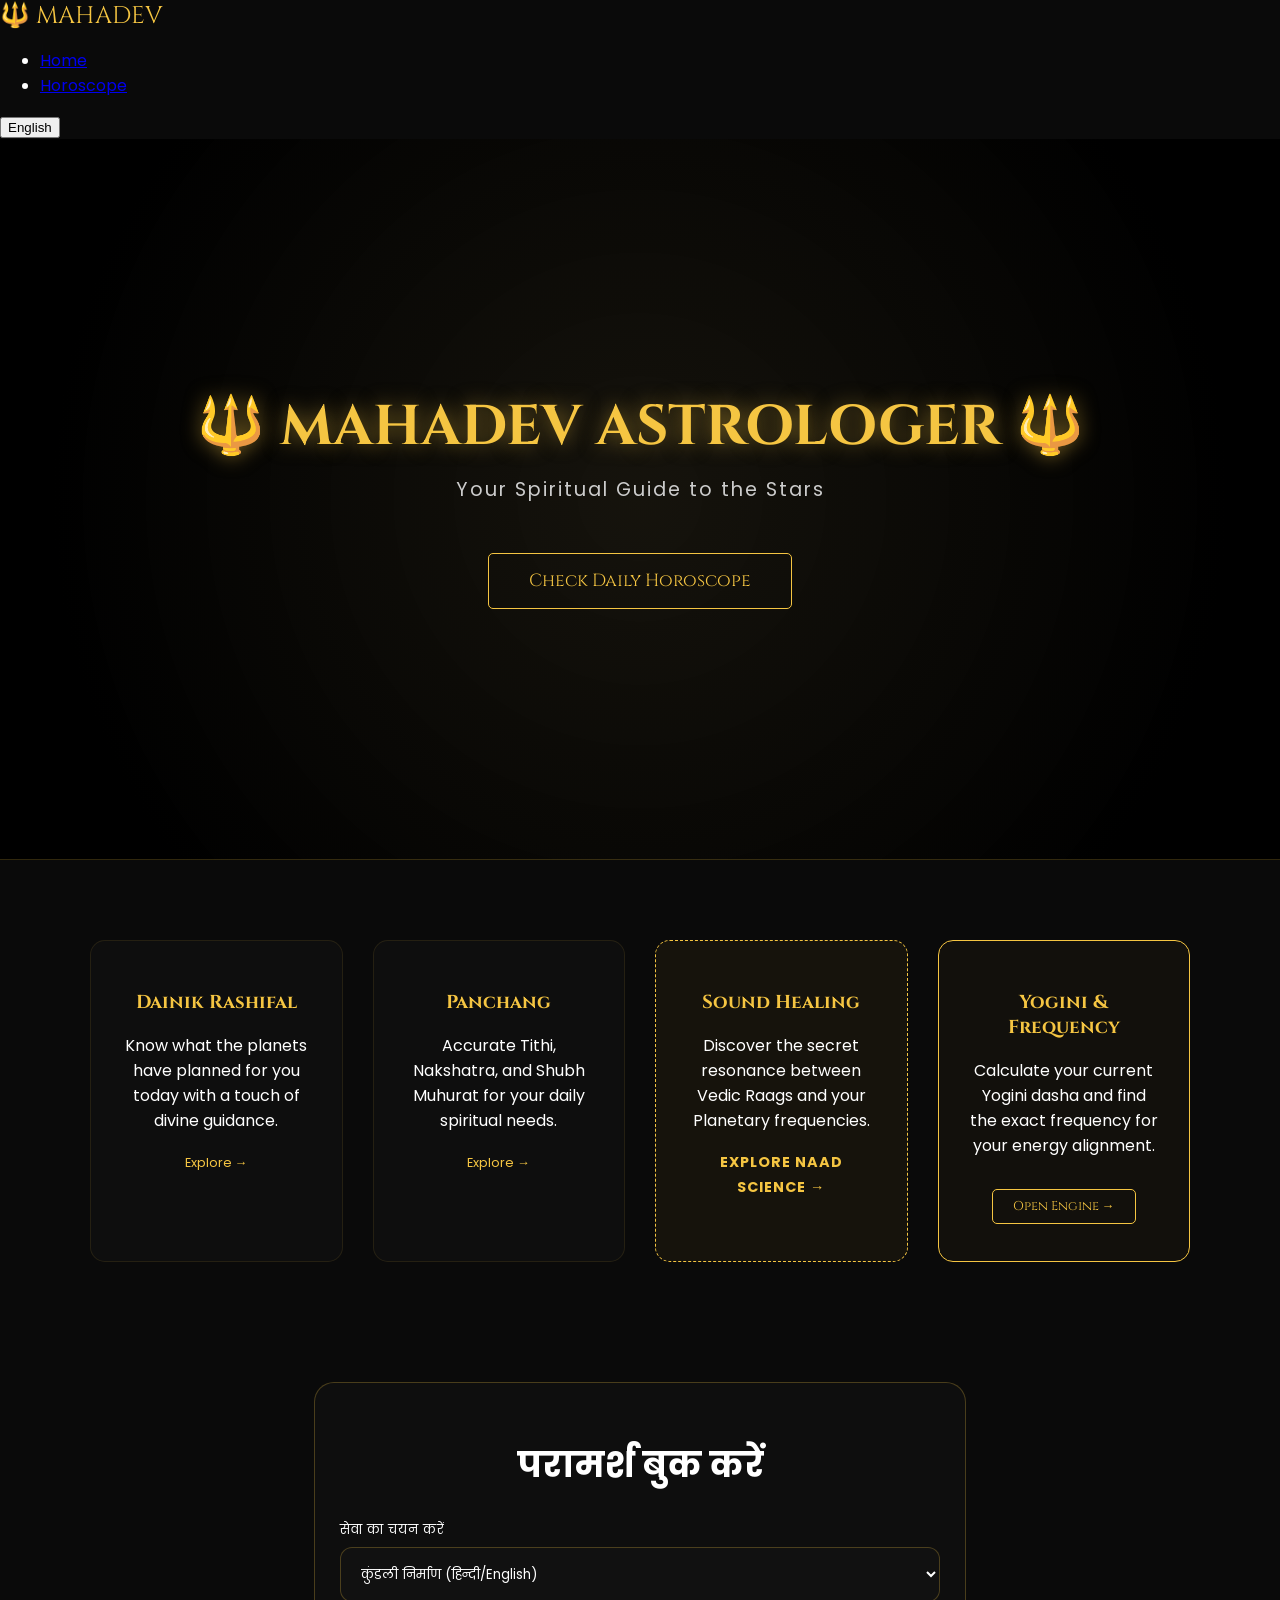
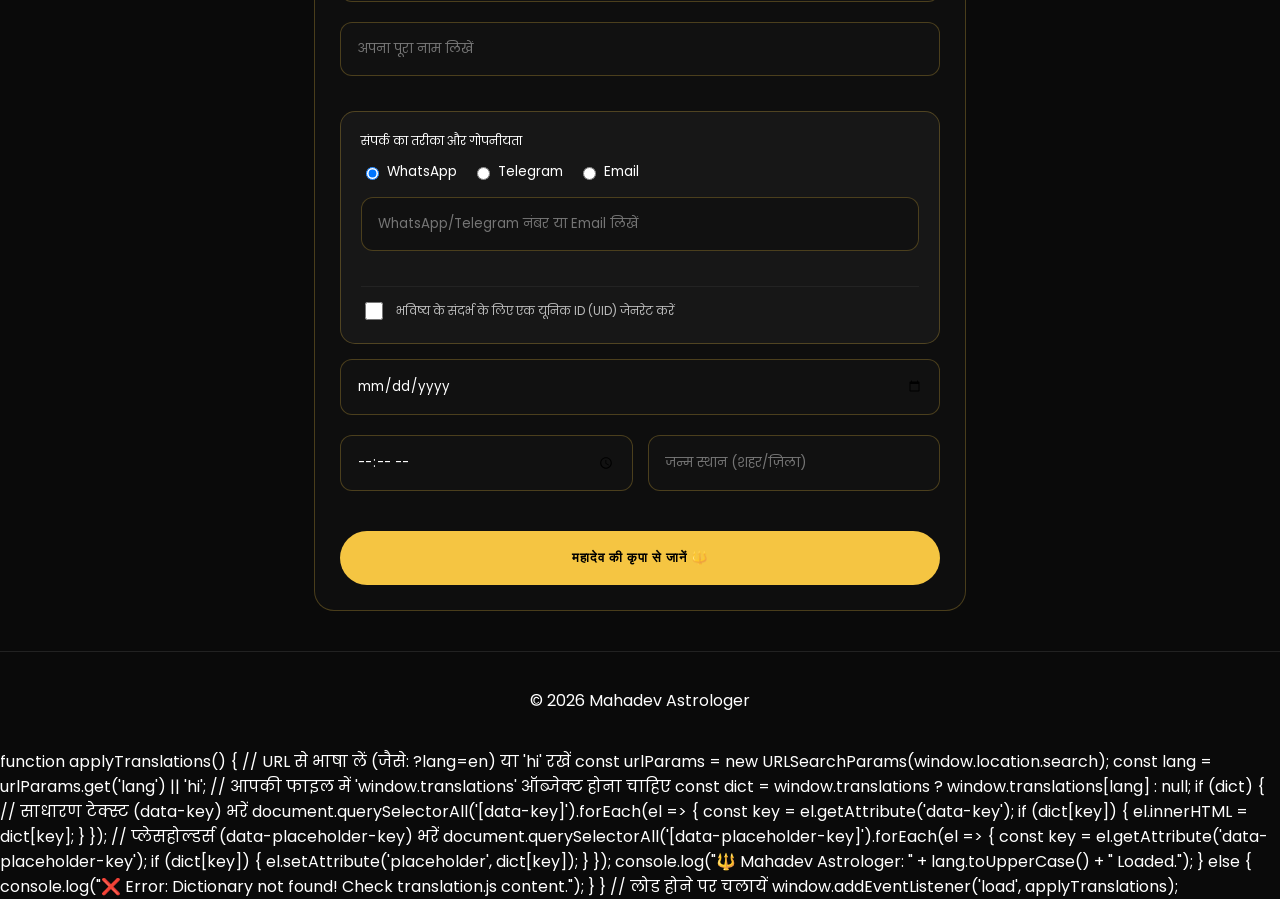
==== index.html @ 5a6c7ded "Update index.html" ====
<!DOCTYPE html>
<html lang="hi">
<head>
    <meta charset="UTF-8">
    <meta name="viewport" content="width=device-width, initial-scale=1.0">
    <title>Mahadev Astrologer | Home</title>
    
    <link href="https://fonts.googleapis.com/css2?family=Cinzel:wght@700&family=Poppins:wght@300;400;600&display=swap" rel="stylesheet">
    
    <link rel="stylesheet" href="assets/css/style.css">

    <style>
        :root { --gold: #f5c542; --dark-bg: #0a0a0a; }
        body { background: var(--dark-bg); color: #fff; font-family: 'Poppins', sans-serif; margin: 0; }

        /* 🔱 Royal Hero Section */
        .hero {
            height: 80vh;
            display: flex;
            flex-direction: column;
            justify-content: center;
            align-items: center;
            text-align: center;
            background: radial-gradient(circle, rgba(245, 197, 66, 0.05) 0%, rgba(0,0,0,1) 80%);
            border-bottom: 1px solid rgba(245, 197, 66, 0.2);
        }

        .hero h1 {
            font-family: 'Cinzel', serif;
            font-size: 3.5rem;
            color: var(--gold);
            margin: 0;
            text-shadow: 0 0 20px rgba(245, 197, 66, 0.5);
        }

        .hero p {
            font-size: 1.2rem;
            color: #ccc;
            letter-spacing: 2px;
            margin-top: 10px;
        }

        /* 🔱 Action Button */
        .cta-button {
            margin-top: 30px;
            padding: 15px 40px;
            border: 1px solid var(--gold);
            background: transparent;
            color: var(--gold);
            font-family: 'Cinzel', serif;
            font-size: 1.1rem;
            text-decoration: none;
            transition: 0.4s;
            border-radius: 5px;
            position: relative;
            overflow: hidden;
        }

        .cta-button:hover {
            background: var(--gold);
            color: #000;
            box-shadow: 0 0 20px var(--gold);
        }

        /* 🔱 Services Preview Section */
        .services-preview {
            padding: 80px 20px;
            display: grid;
            grid-template-columns: repeat(auto-fit, minmax(250px, 1fr));
            gap: 30px;
            max-width: 1100px;
            margin: 0 auto;
        }

        .service-card {
            background: rgba(255,255,255,0.02);
            border: 1px solid rgba(245, 197, 66, 0.1);
            padding: 30px;
            text-align: center;
            border-radius: 15px;
            transition: 0.3s;
        }

        .service-card:hover { border-color: var(--gold); transform: translateY(-10px); }
        .service-card h3 { font-family: 'Cinzel'; color: var(--gold); }
    </style>
</head>
<body>

    <div id="header-placeholder"></div>

    <section class="hero">
        <h1>🔱 MAHADEV ASTROLOGER 🔱</h1>
        <p>Your Spiritual Guide to the Stars</p>
        
        <a href="horoscope/horoscope.html" class="cta-button">Check Daily Horoscope</a>
    </section>

    <section class="services-preview">
        <div class="service-card">
            <h3>Dainik Rashifal</h3>
            <p>Know what the planets have planned for you today with a touch of divine guidance.</p>
            <a href="horoscope/horoscope.html" style="color: var(--gold); text-decoration: none; font-size: 0.8rem;">Explore →</a>
        </div>
        <div class="service-card">
            <h3>Panchang</h3>
            <p>Accurate Tithi, Nakshatra, and Shubh Muhurat for your daily spiritual needs.</p>
            <a href="panchang/panchang.html" style="color: var(--gold); text-decoration: none; font-size: 0.8rem;">Explore →</a>
        </div>

<div class="service-card" style="border: 1px dashed var(--gold); background: rgba(245, 197, 66, 0.05);">
    <h3>Sound Healing</h3>
    <p>Discover the secret resonance between Vedic Raags and your Planetary frequencies.</p>
    <a href="masterstroke-module/sound-healing.html" style="color: var(--gold); text-decoration: none; font-weight: bold; font-size: 0.9rem; text-transform: uppercase; letter-spacing: 1px;">
        Explore Naad Science →
    </a>
</div>
        
<div class="service-card" style="border: 1px solid var(--gold); background: rgba(245, 197, 66, 0.03);">
    <h3>Yogini & Frequency</h3>
    <p>Calculate your current Yogini dasha and find the exact frequency for your energy alignment.</p>
    <a href="kundali.html" class="cta-button" style="display: inline-block; padding: 8px 20px; font-size: 0.8rem; margin-top: 15px;">
        Open Engine →
    </a>
</div>
    </section>

<section id="book" class="form-container">
    <h2 class="gold-text" style="text-align: center; font-size: 2.2rem; margin-bottom: 30px;" data-key="form_title"></h2>
    
    <form id="consultation-form">
        <label for="service-select" class="gold-text" style="font-size: 0.8rem; letter-spacing: 1px; display: block; margin-bottom: 8px;" data-key="lbl_select_service"></label>
        <select id="service-select" class="input-field" onchange="applyFormLogic()" aria-label="Select Service">
            <option value="kundli_making" data-key="opt_kundli"></option>
            <option value="kundli_matching" data-key="opt_match"></option>
            <option value="palmistry" data-key="opt_palm"></option>
            <option value="numerology" data-key="opt_num"></option>
            <option value="combo_analysis" data-key="opt_combo"></option>
        </select>

        <input type="text" id="user-name" aria-label="Name" placeholder="" data-placeholder-key="ph_name" class="input-field" required>

        <div class="contact-box">
            <label id="method-label" class="gold-text" style="font-size: 0.75rem; display: block; margin-bottom: 12px;" data-key="lbl_privacy"></label>
            <div role="radiogroup" aria-labelledby="method-label" class="radio-group">
                <label><input type="radio" name="contact-method" value="WhatsApp" checked onclick="syncContactMethod('WA')"> WhatsApp</label>
                <label><input type="radio" name="contact-method" value="Telegram" onclick="syncContactMethod('TG')"> Telegram</label>
                <label><input type="radio" name="contact-method" value="Email" onclick="syncContactMethod('EM')"> Email</label>
            </div>

            <input type="text" id="contact-detail" aria-label="Contact" placeholder="" data-placeholder-key="ph_contact" class="input-field" required>
            <p id="email-warning" style="display:none; color: var(--gold); font-size: 0.7rem; margin-top: 5px;" data-key="email_note"></p>

            <div class="uid-check">
                <input type="checkbox" id="generate-uid">
                <label for="generate-uid" data-key="lbl_uid"></label>
            </div>
        </div>

        <div id="section-single">
            <input type="date" id="single-dob" aria-label="DOB" class="input-field">
            <div class="grid-2">
                <input type="time" id="single-time" aria-label="Time" class="input-field">
                <input type="text" id="single-place" aria-label="Place" placeholder="" data-placeholder-key="ph_city" class="input-field">
            </div>
        </div>

        <button type="submit" class="gold-btn" id="submit-btn" style="margin-top:20px;" data-key="btn_invoke"></button>
    </form>
</section>    

    <div id="footer-placeholder"></div>

    <script src="assets/js/translation.js"></script>
    <script src="assets/js/layout.js"></script>
<script>
<script src="assets/js/script.js"></script>

        function applyTranslations() {
            // URL से भाषा लें (जैसे: ?lang=en) या 'hi' रखें
            const urlParams = new URLSearchParams(window.location.search);
            const lang = urlParams.get('lang') || 'hi';
            
            // आपकी फाइल में 'window.translations' ऑब्जेक्ट होना चाहिए
            const dict = window.translations ? window.translations[lang] : null;

            if (dict) {
                // साधारण टेक्स्ट (data-key) भरें
                document.querySelectorAll('[data-key]').forEach(el => {
                    const key = el.getAttribute('data-key');
                    if (dict[key]) {
                        el.innerHTML = dict[key];
                    }
                });

                // प्लेसहोल्डर्स (data-placeholder-key) भरें
                document.querySelectorAll('[data-placeholder-key]').forEach(el => {
                    const key = el.getAttribute('data-placeholder-key');
                    if (dict[key]) {
                        el.setAttribute('placeholder', dict[key]);
                    }
                });
                console.log("🔱 Mahadev Astrologer: " + lang.toUpperCase() + " Loaded.");
            } else {
                console.log("❌ Error: Dictionary not found! Check translation.js content.");
            }
        }

        // लोड होने पर चलायें
        window.addEventListener('load', applyTranslations);
    </script>
    
</body>
</html>
---- assets/css/style.css ----
/* --- 🔱 Mahadev Pro Style Updates --- */
:root {
    --gold: #f5c542;
    --gold-glow: rgba(245, 197, 66, 0.4);
    --border: rgba(245, 197, 66, 0.25);
}

.form-container {
    max-width: 600px;
    margin: 40px auto;
    padding: 25px;
    background: rgba(255, 255, 255, 0.02);
    border-radius: 20px;
    border: 1px solid var(--border);
}

.input-field {
    width: 100%;
    padding: 16px;
    margin-bottom: 20px;
    background: #111 !important;
    border: 1.5px solid var(--border);
    border-radius: 12px;
    color: white !important;
    font-family: 'Poppins', sans-serif;
    box-sizing: border-box;
}

.input-field:focus {
    border-color: var(--gold);
    box-shadow: 0 0 10px var(--gold-glow);
    outline: none;
}

.contact-box {
    margin: 15px 0;
    padding: 20px;
    background: rgba(255, 255, 255, 0.04);
    border-radius: 15px;
    border: 1px solid var(--border);
}

.radio-group {
    display: flex;
    gap: 15px;
    margin-bottom: 15px;
    flex-wrap: wrap;
    font-size: 0.85rem;
}

.radio-group label { cursor: pointer; display: flex; align-items: center; gap: 5px; }

.uid-check {
    margin-top: 15px;
    display: flex;
    align-items: center;
    gap: 10px;
    border-top: 1px solid rgba(255, 255, 255, 0.05);
    padding-top: 12px;
}

.uid-check input { accent-color: var(--gold); width: 18px; height: 18px; }
.uid-check label { font-size: 0.75rem; color: #bbb; cursor: pointer; }

.grid-2 { display: grid; grid-template-columns: 1fr 1fr; gap: 15px; }

.gold-btn {
    width: 100%;
    padding: 18px;
    background: var(--gold) !important;
    color: black !important;
    border: none;
    border-radius: 50px;
    font-weight: bold;
    font-family: 'Cinzel', serif;
    cursor: pointer;
    text-transform: uppercase;
    letter-spacing: 1px;
    transition: 0.3s ease;
}

.gold-btn:hover { background: white !important; transform: translateY(-2px); }

/* Mobile Optimization */
@media (max-width: 600px) {
    .input-field, .gold-btn { min-height: 52px; font-size: 16px !important; }
}
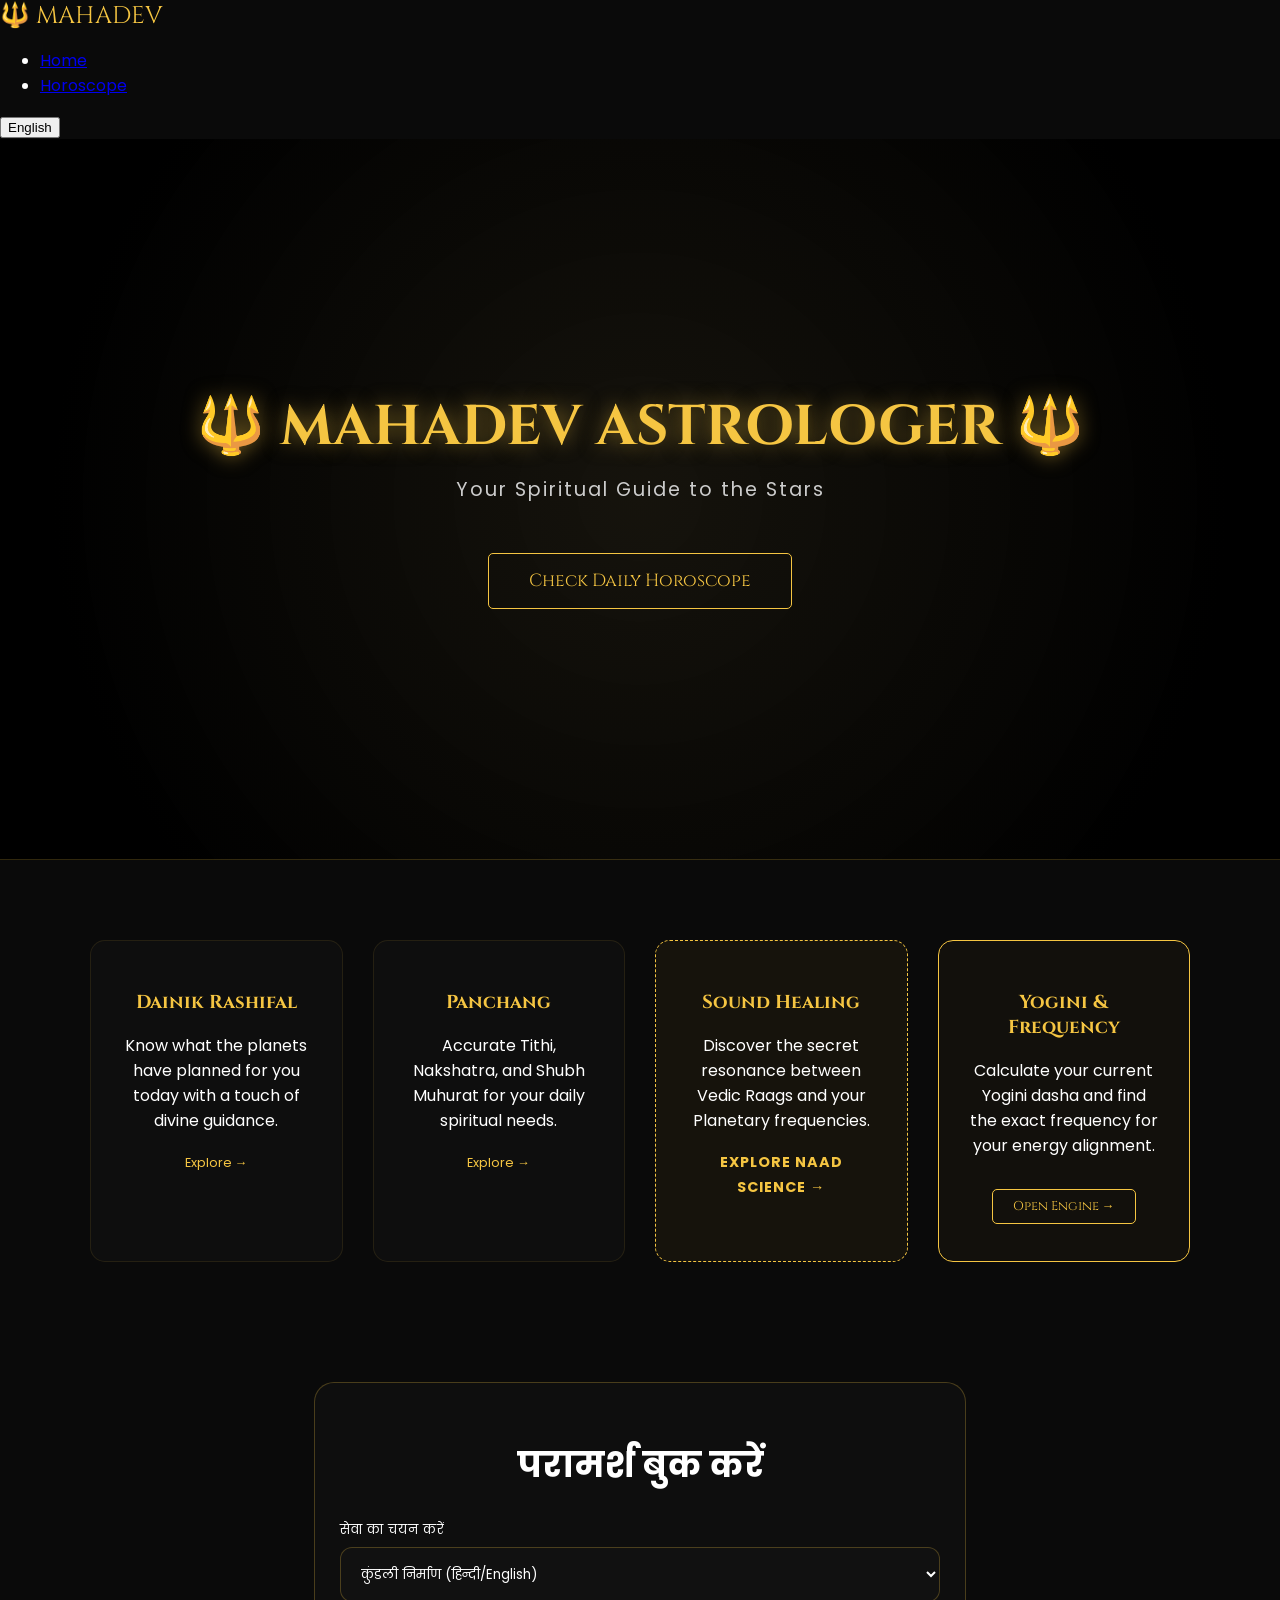
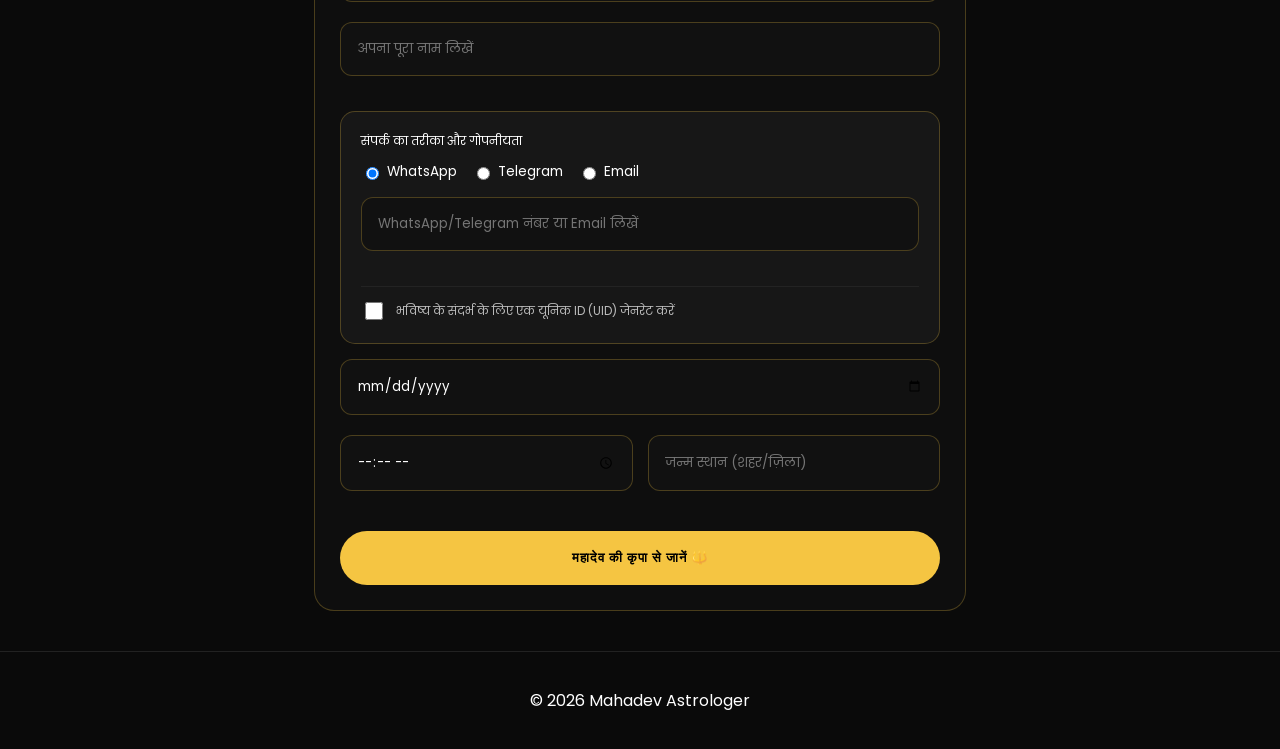
==== commit 283b9cb4: "Update index.html" ====
--- a/index.html
+++ b/index.html
@@ -173,9 +173,9 @@
 
     <script src="assets/js/translation.js"></script>
     <script src="assets/js/layout.js"></script>
+
+<script src="assets/js/script.js"></script>
 <script>
-<script src="assets/js/script.js"></script>
-
         function applyTranslations() {
             // URL से भाषा लें (जैसे: ?lang=en) या 'hi' रखें
             const urlParams = new URLSearchParams(window.location.search);
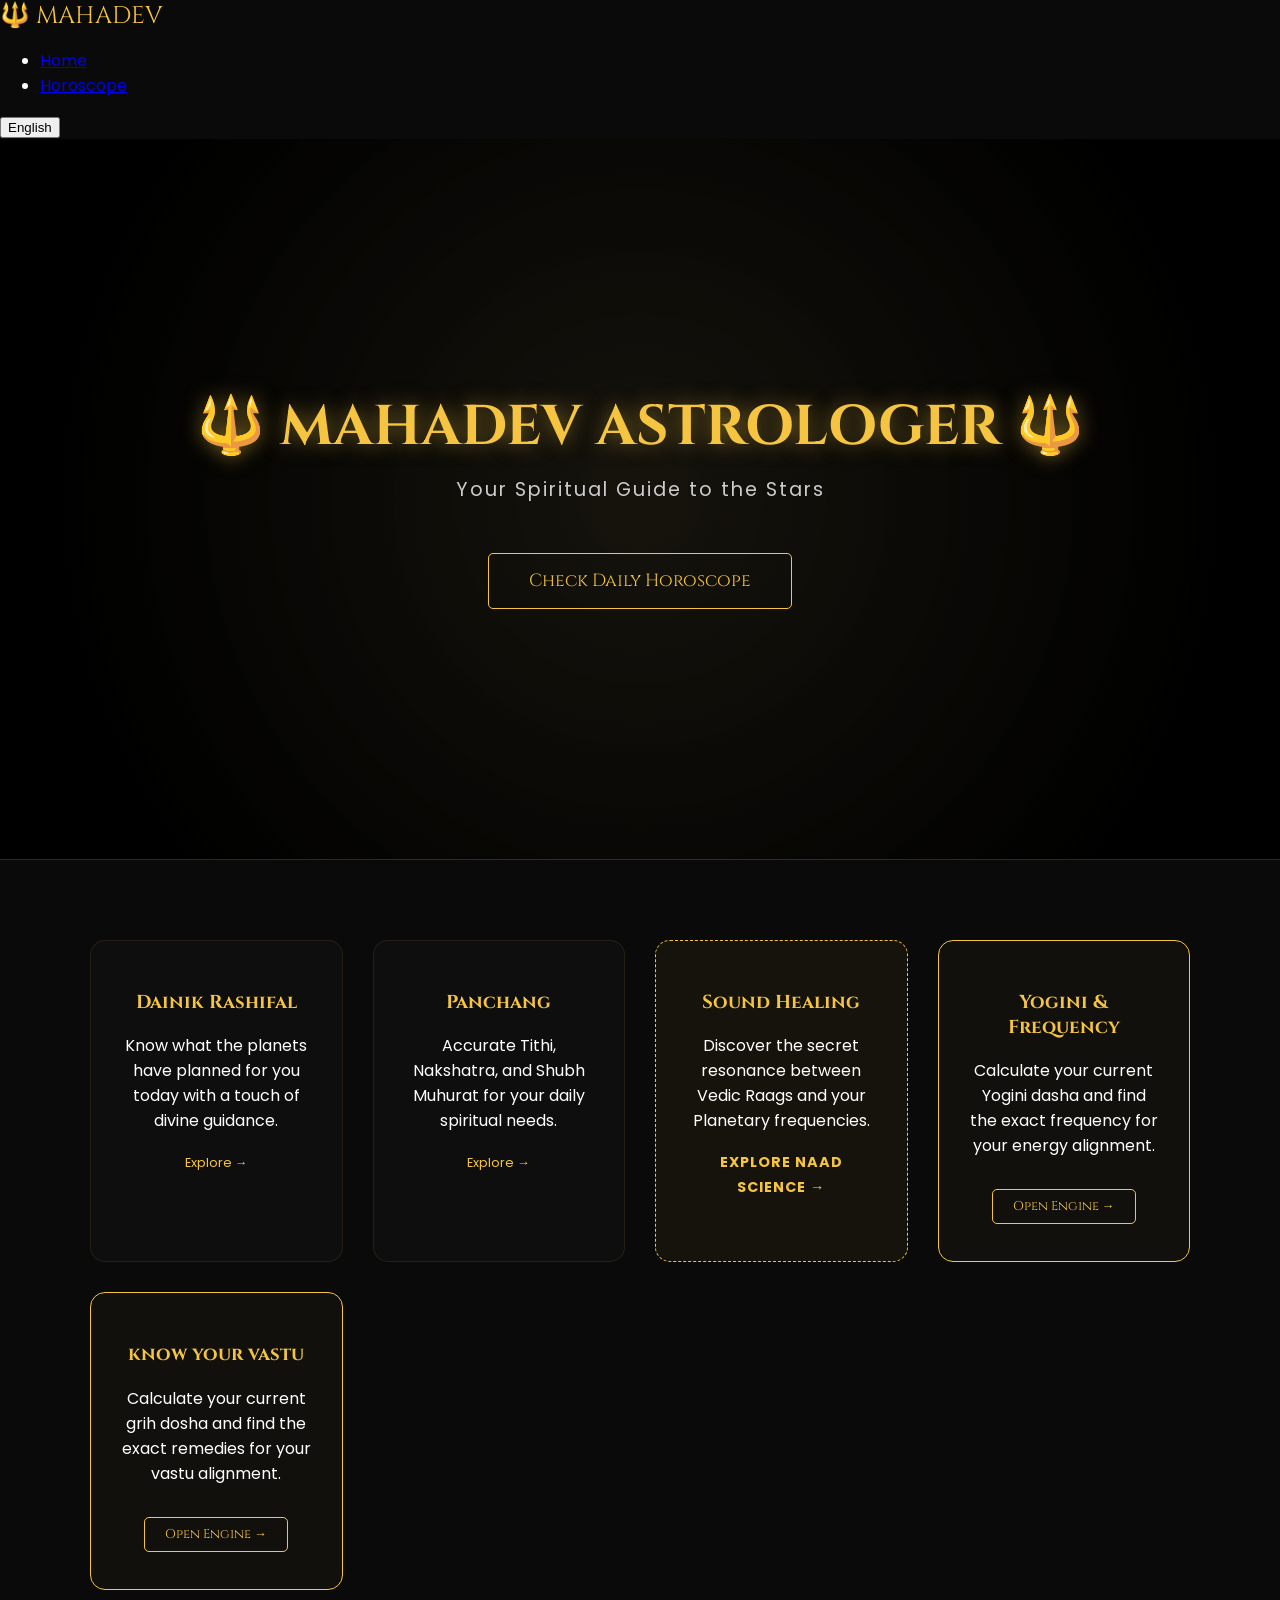
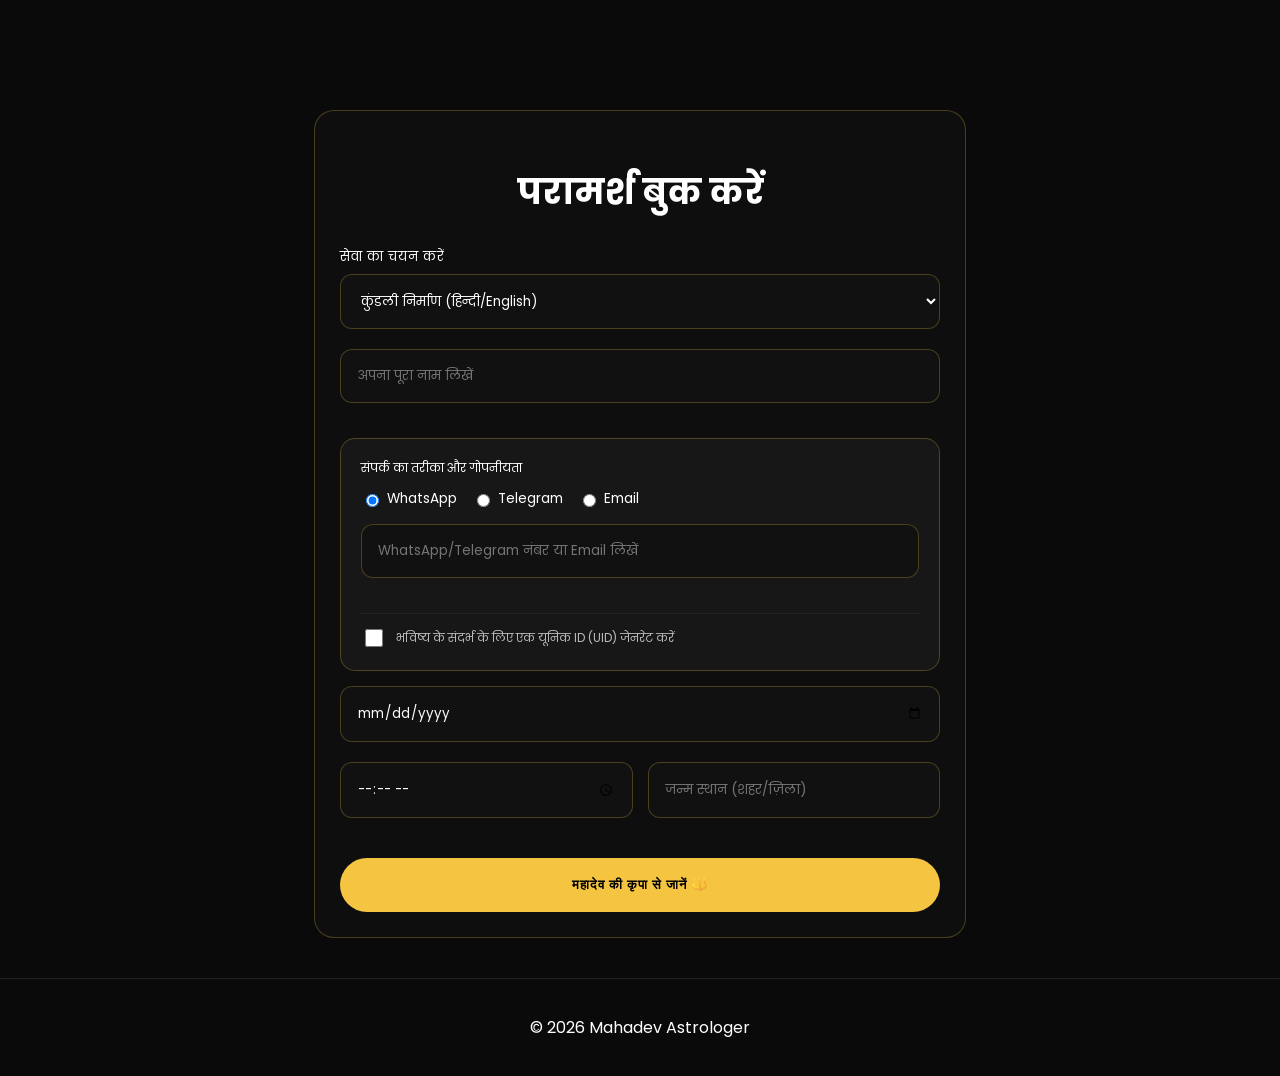
==== commit cc9b7edf: "Update index.html" ====
--- a/index.html
+++ b/index.html
@@ -123,6 +123,14 @@
         Open Engine →
     </a>
 </div>
+
+<div class="service-card" style="border: 1px solid var(--gold); background: rgba(245, 197, 66, 0.03);">
+    <h3>know your vastu</h3>
+    <p>Calculate your current grih dosha and find the exact remedies for your vastu alignment.</p>
+    <a href="grih-dosh.html" class="cta-button" style="display: inline-block; padding: 8px 20px; font-size: 0.8rem; margin-top: 15px;">
+        Open Engine →
+    </a>
+</div>
     </section>
 
 <section id="book" class="form-container">
@@ -159,14 +167,40 @@
 
         <div id="section-single">
             <input type="date" id="single-dob" aria-label="DOB" class="input-field">
-            <div class="grid-2">
+            
+            <div id="time-place-group" class="grid-2">
                 <input type="time" id="single-time" aria-label="Time" class="input-field">
                 <input type="text" id="single-place" aria-label="Place" placeholder="" data-placeholder-key="ph_city" class="input-field">
             </div>
         </div>
 
-        <button type="submit" class="gold-btn" id="submit-btn" style="margin-top:20px;" data-key="btn_invoke"></button>
-    </form>
+        <div id="section-matching" style="display:none;">
+            <div style="margin-bottom:15px; padding:15px; border:1px solid rgba(255,255,255,0.1); border-radius:15px; background: rgba(255,255,255,0.02);">
+                <h4 class="gold-text" style="margin:0 0 10px 0;" data-key="lbl_male_details"></h4>
+                <input type="text" id="m-name" aria-label="Male Name" placeholder="" data-placeholder-key="ph_name" class="input-field">
+                <input type="date" id="m-dob" class="input-field">
+                <div class="grid-2">
+                    <input type="time" id="m-time" class="input-field">
+                    <input type="text" id="m-place" placeholder="" data-placeholder-key="ph_city" class="input-field">
+                </div>
+            </div>
+            
+            <div style="padding:15px; border:1px solid rgba(255,255,255,0.1); border-radius:15px; background: rgba(255,255,255,0.02);">
+                <h4 class="gold-text" style="margin:0 0 10px 0;" data-key="lbl_female_details"></h4>
+                <input type="text" id="f-name" aria-label="Female Name" placeholder="" data-placeholder-key="ph_name" class="input-field">
+                <input type="date" id="f-dob" class="input-field">
+                <div class="grid-2">
+                    <input type="time" id="f-time" class="input-field">
+                    <input type="text" id="f-place" placeholder="" data-placeholder-key="ph_city" class="input-field">
+                </div>
+            </div>
+        </div>
+
+        <div id="palm-instruction" style="display:none; border: 1px dashed var(--gold); padding: 15px; border-radius: 15px; margin-top: 15px; background: rgba(245,197,66,0.05); text-align: center;">
+            <p class="gold-text" style="font-size: 0.8rem; margin: 0;" data-key="palm_note"></p>
+        </div>
+
+        <button type="submit" class="gold-btn" id="submit-btn" style="margin-top:20px;" data-key="btn_invoke"></button>    </form>
 </section>    
 
     <div id="footer-placeholder"></div>
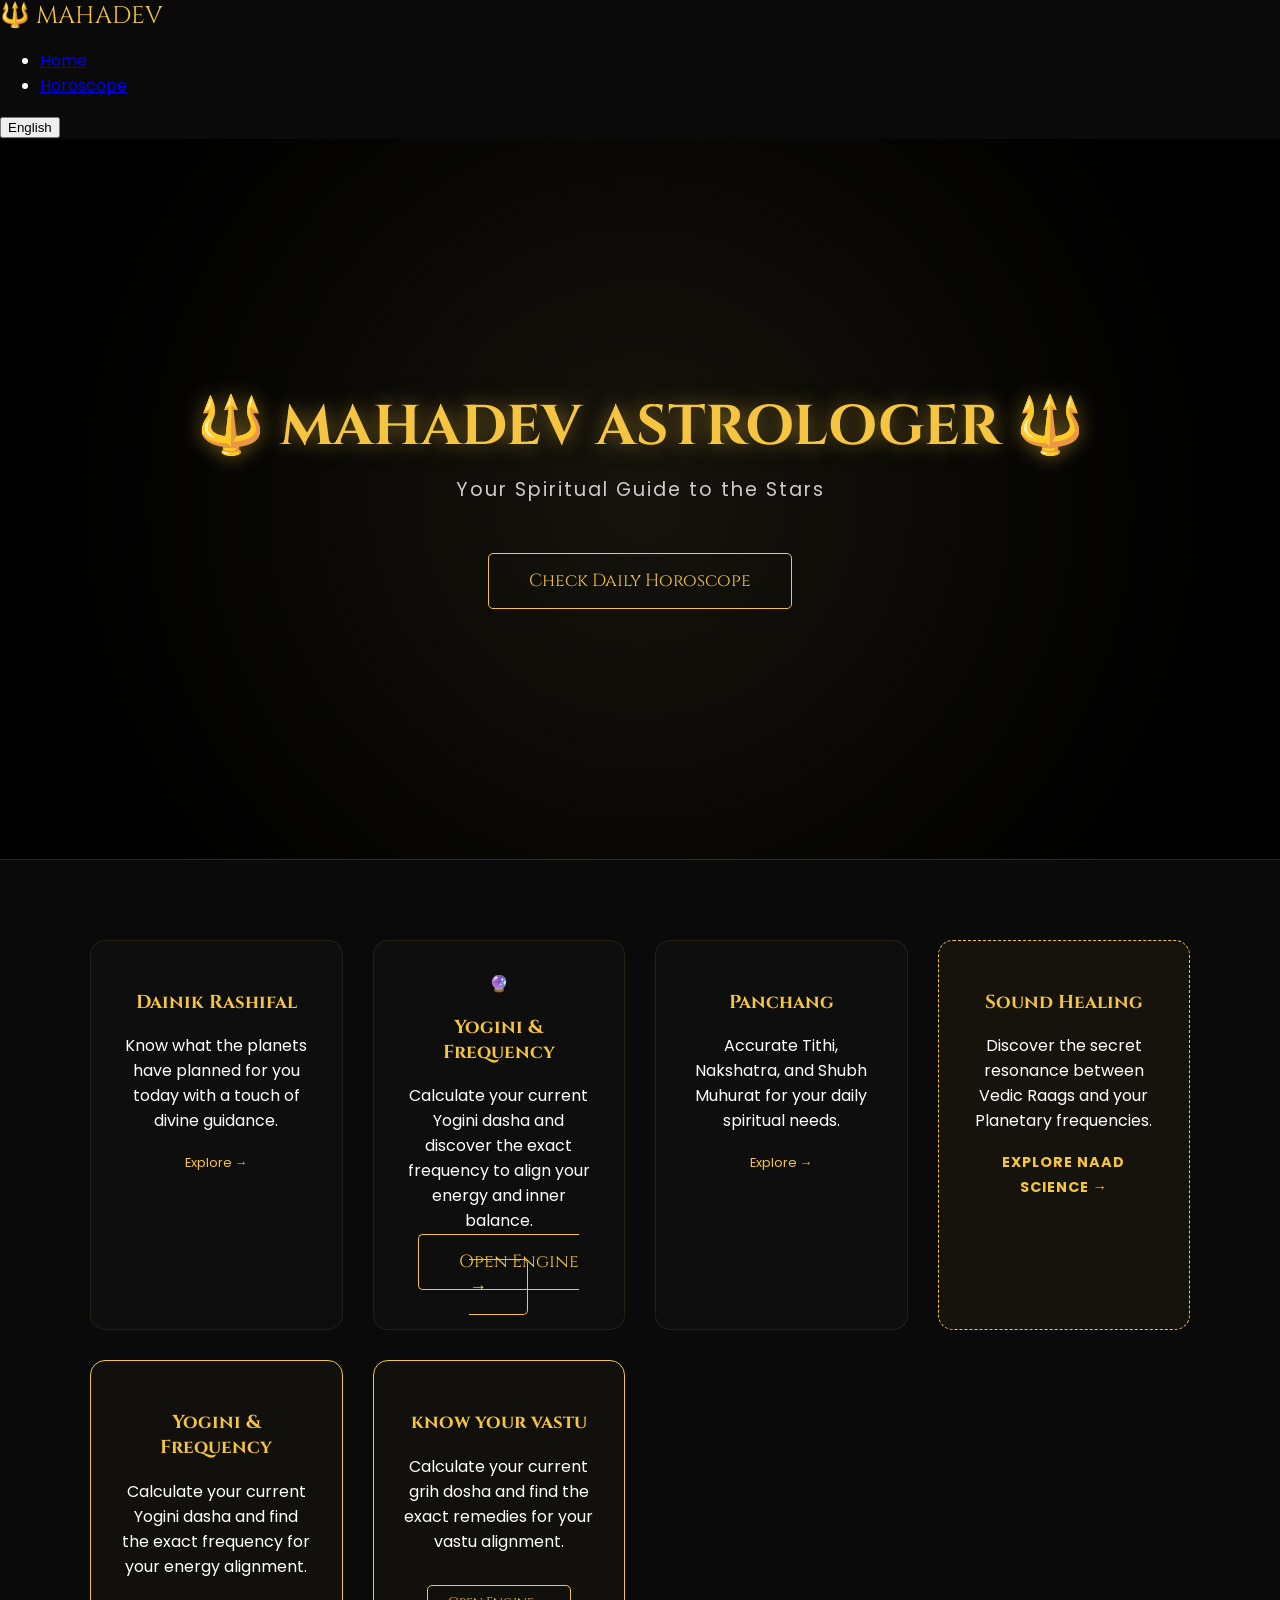
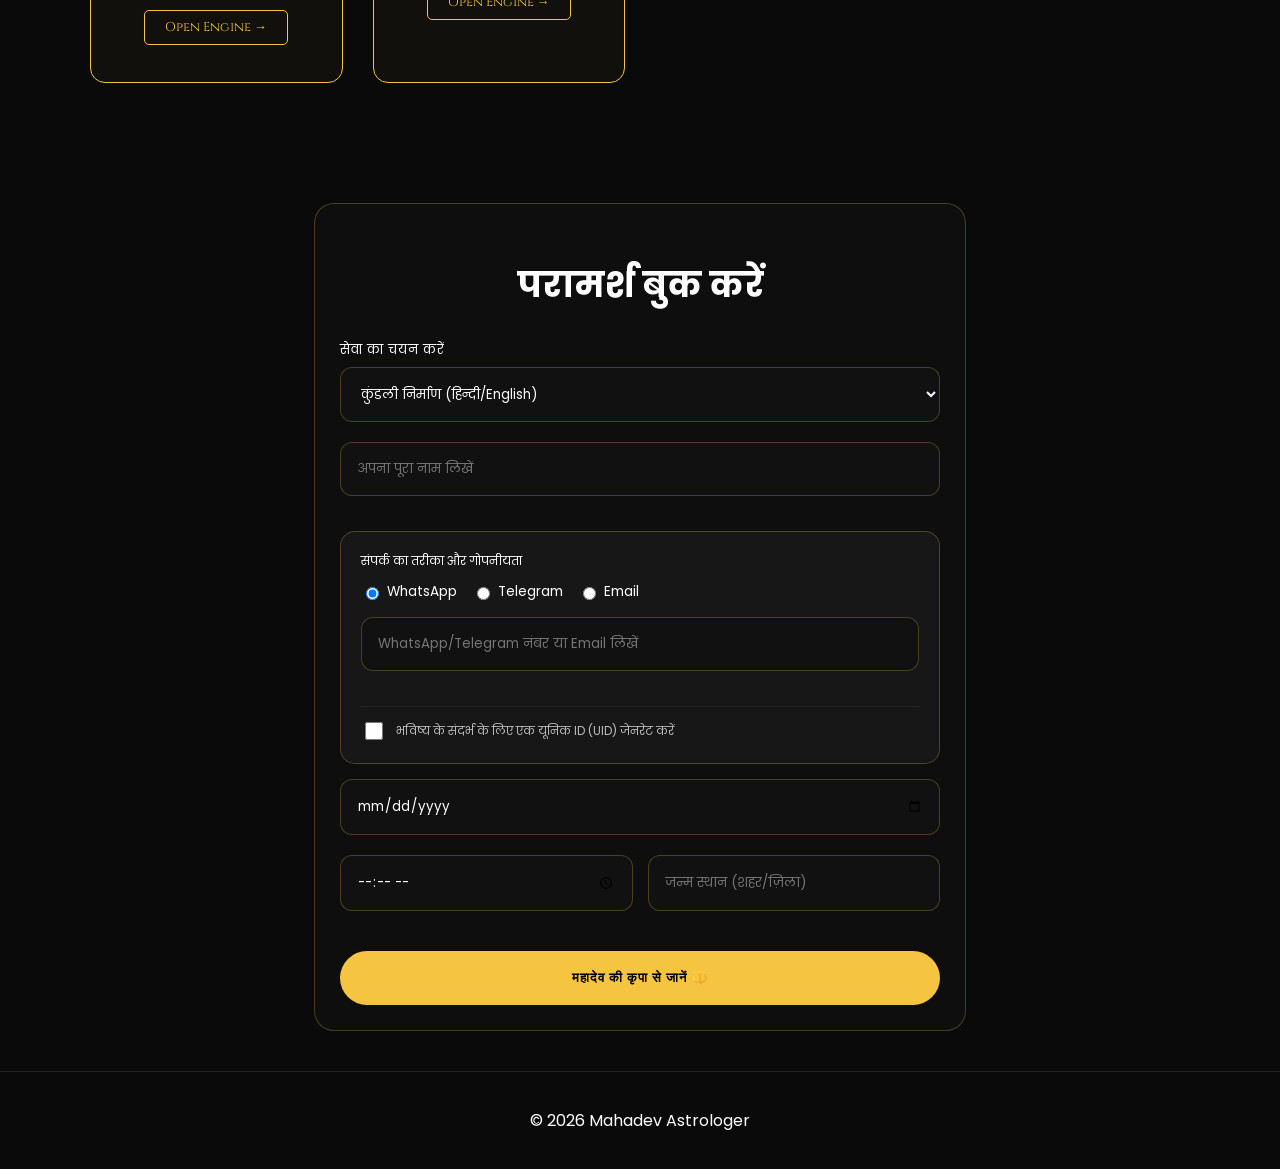
==== commit c5dbd3f4: "Update index.html" ====
--- a/index.html
+++ b/index.html
@@ -102,6 +102,16 @@
             <p>Know what the planets have planned for you today with a touch of divine guidance.</p>
             <a href="horoscope/horoscope.html" style="color: var(--gold); text-decoration: none; font-size: 0.8rem;">Explore →</a>
         </div>
+
+<div class="service-card premium-card">
+    <div class="card-icon">🔮</div>
+<h3>Yogini & Frequency</h3>
+    <p>Calculate your current Yogini dasha and discover the exact frequency to align your energy and inner balance.
+    </p>
+<a href="kundali.html" class="cta-button">
+        Open Engine →
+    </a>
+</div>
         <div class="service-card">
             <h3>Panchang</h3>
             <p>Accurate Tithi, Nakshatra, and Shubh Muhurat for your daily spiritual needs.</p>
